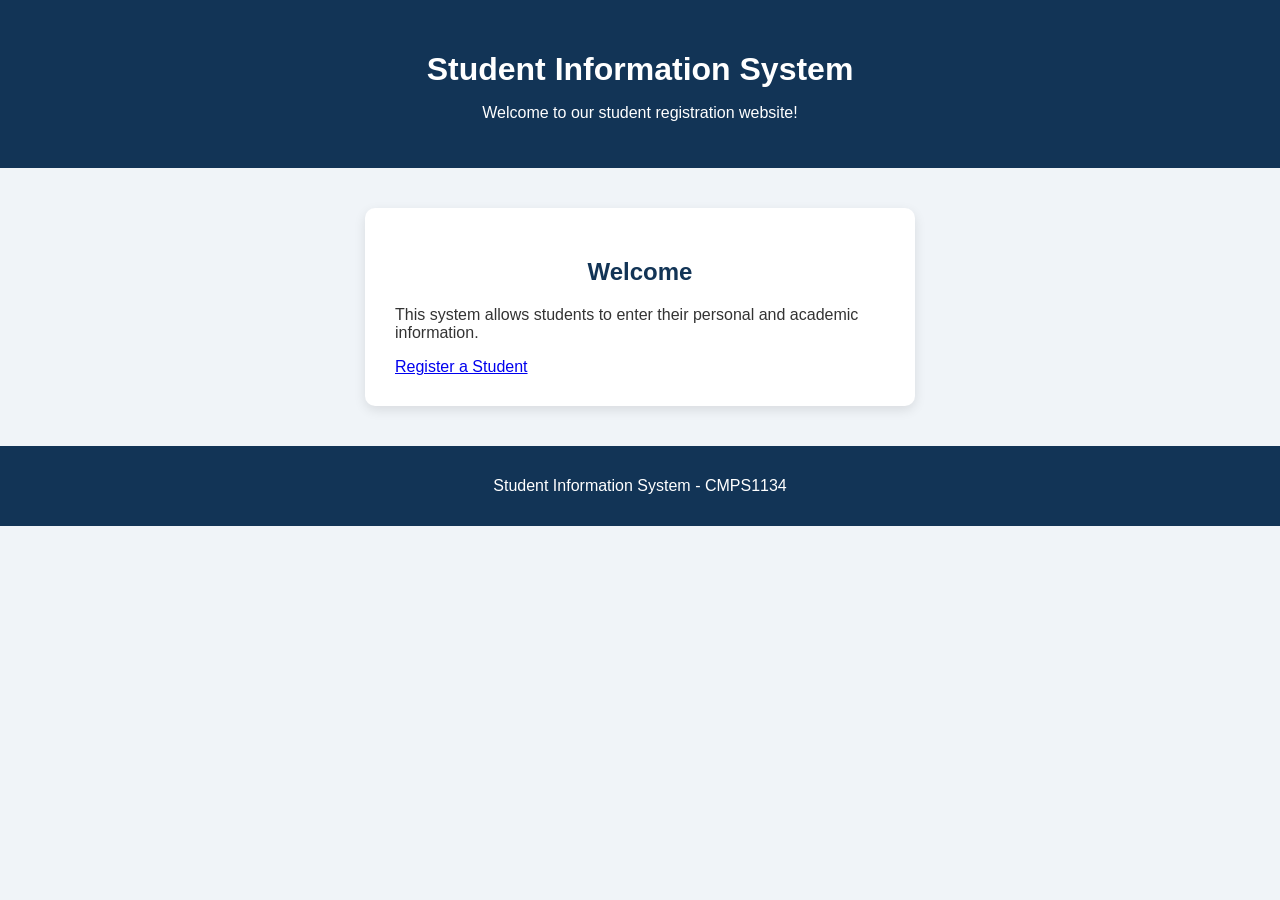
==== Student-Information-System/index.html @ b5f2476f "Organize student information system project" ====
<!DOCTYPE html>
<html lang="en">
<head>
    <meta charset="UTF-8">
    <meta name="viewport" content="width=device-width, initial-scale=1.0">
    <title>Student Information System</title>
    <link rel="stylesheet" href="style.css">
</head>
<body>

    <header>
        <h1>Student Information System</h1>
        <p>Welcome to our student registration website!</p>
    </header>

    <main>
        <h2>Welcome</h2>
        <p>
            This system allows students to enter their
            personal and academic information.
        </p>

        <a href="student-form.html">
            Register a Student
        </a>
    </main>

    <footer>
        <p>Student Information System - CMPS1134</p>
    </footer>

</body>
</html>
---- Student-Information-System/style.css ----
/* General page styling */
* {
    box-sizing: border-box;
}

body {
    font-family: Arial, sans-serif;
    background-color: #f0f4f8;
    margin: 0;
    padding: 0;
    color: #333;
}
header img {
    display: block;
    margin: 0 auto 15px;
    width: 100px;
    height: 100px;
    object-fit: contain;
}
/* Header styling */
header {
    background-color: #123456;
    color: white;
    text-align: center;
    padding: 30px;
}

header h1 {
    margin-bottom: 10px;
}

/* Main form container */
main {
    background-color: white;
    max-width: 550px;
    margin: 40px auto;
    padding: 30px;
    border-radius: 10px;
    box-shadow: 0 4px 12px rgba(0, 0, 0, 0.1);
}

h2 {
    text-align: center;
    color: #123456;
}

/* Form labels */
label {
    display: block;
    margin-top: 15px;
    margin-bottom: 7px;
    font-weight: bold;
}

/* Input fields */
input {
    width: 100%;
    padding: 12px;
    border: 1px solid #ccc;
    border-radius: 5px;
    font-size: 15px;
}

/* Submit button */
button {
    width: 100%;
    background-color: #123456;
    color: white;
    padding: 13px;
    border: none;
    border-radius: 5px;
    margin-top: 25px;
    font-size: 16px;
    cursor: pointer;
}

button:hover {
    background-color: #2468a0;
}

/* Footer */
footer {
    text-align: center;
    background-color: #123456;
    color: white;
    padding: 15px;
}
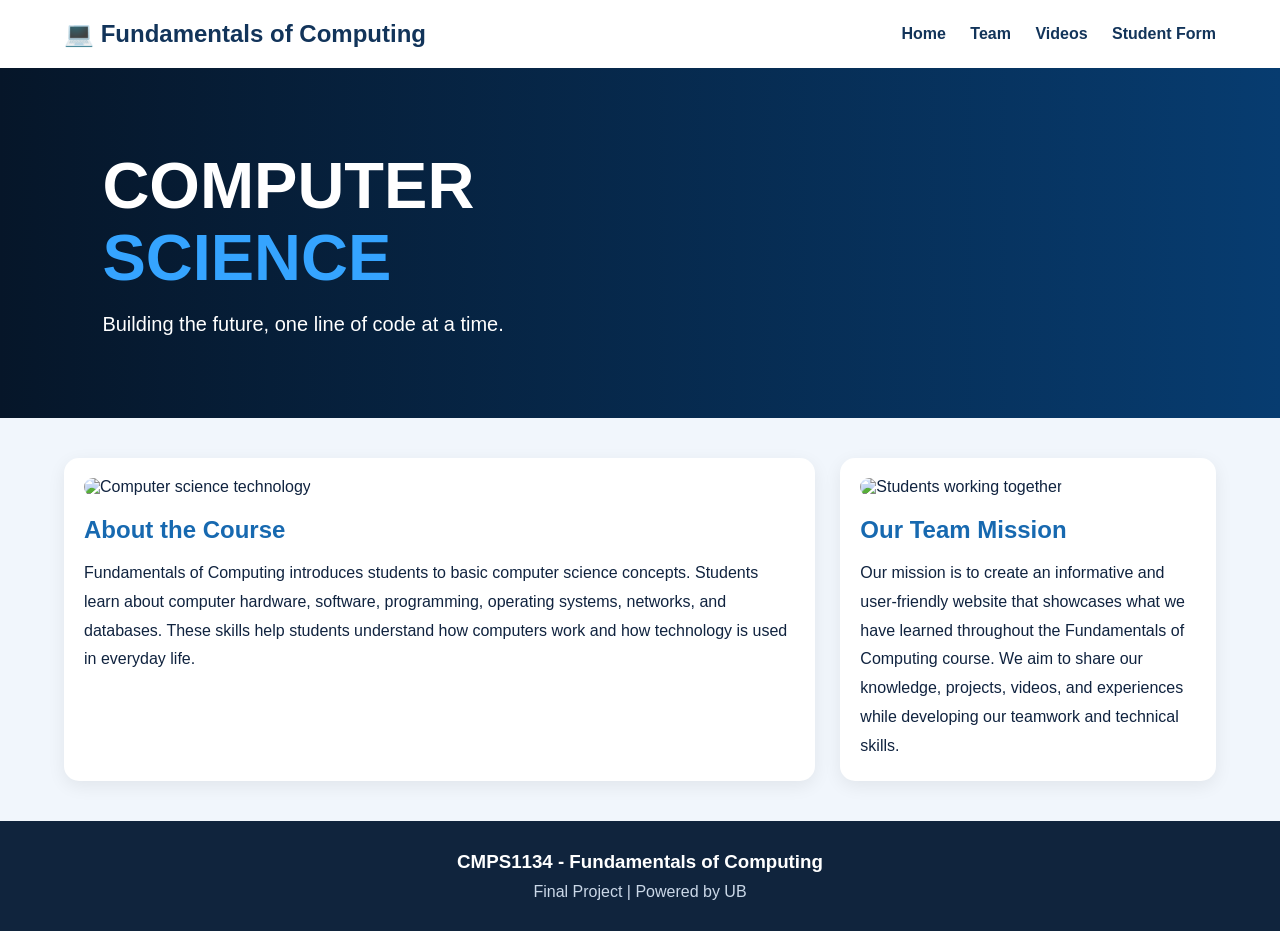
==== commit fac45654: "Improve website design and styling" ====
--- a/Student-Information-System/index.html
+++ b/Student-Information-System/index.html
@@ -4,30 +4,67 @@
 <head>
     <meta charset="UTF-8">
     <meta name="viewport" content="width=device-width, initial-scale=1.0">
-    <title>Student Information System</title>
+    <title>Fundamentals of Computing</title>
     <link rel="stylesheet" href="style.css">
 </head>
 <body>
 
-    <header>
-        <h1>Student Information System</h1>
-        <p>Welcome to our student registration website!</p>
-    </header>
+    <nav class="navbar">
+        <h2>💻 Fundamentals of Computing</h2>
+        <div class="nav-links">
+            <a href="index.html">Home</a>
+            <a href="team members.html">Team</a>
+            <a href="videos.html">Videos</a>
+            <a href="student-form.html">Student Form</a>
+        </div>
+    </nav>
 
-    <main>
-        <h2>Welcome</h2>
-        <p>
-            This system allows students to enter their
-            personal and academic information.
-        </p>
+    <section class="hero">
+        <div>
+            <h1>COMPUTER<br><span>SCIENCE</span></h1>
+            <p>Building the future, one line of code at a time.</p>
+        </div>
+    </section>
 
-        <a href="student-form.html">
-            Register a Student
-        </a>
+    <main class="content">
+
+        <section class="course-card">
+            <img src="images/computer-science.jpg"
+                 alt="Computer science technology">
+
+            <div>
+                <h2>About the Course</h2>
+                <p>
+                    Fundamentals of Computing introduces students
+                    to basic computer science concepts. Students learn
+                    about computer hardware, software, programming,
+                    operating systems, networks, and databases.
+                    These skills help students understand how computers
+                    work and how technology is used in everyday life.
+                </p>
+            </div>
+        </section>
+
+        <section class="mission-card">
+            <img src="images/teamwork.jpg"
+                 alt="Students working together">
+
+            <h2>Our Team Mission</h2>
+            <p>
+                Our mission is to create an informative and
+                user-friendly website that showcases what we have
+                learned throughout the Fundamentals of Computing
+                course. We aim to share our knowledge, projects,
+                videos, and experiences while developing our
+                teamwork and technical skills.
+            </p>
+        </section>
+
     </main>
 
     <footer>
-        <p>Student Information System - CMPS1134</p>
+        <h3>CMPS1134 - Fundamentals of Computing</h3>
+        <p>Final Project | Powered by UB</p>
     </footer>
 
 </body>
--- a/Student-Information-System/style.css
+++ b/Student-Information-System/style.css
@@ -1,88 +1,132 @@
 
-/* General page styling */
 * {
+    margin: 0;
+    padding: 0;
     box-sizing: border-box;
 }
 
 body {
     font-family: Arial, sans-serif;
-    background-color: #f0f4f8;
-    margin: 0;
-    padding: 0;
-    color: #333;
+    background: #f1f6fc;
+    color: #10233f;
 }
-header img {
-    display: block;
-    margin: 0 auto 15px;
-    width: 100px;
-    height: 100px;
-    object-fit: contain;
+
+/* Navigation */
+.navbar {
+    background: white;
+    padding: 20px 5%;
+    display: flex;
+    justify-content: space-between;
+    align-items: center;
+    box-shadow: 0 2px 10px #00000015;
+    flex-wrap: wrap;
+    gap: 15px;
 }
-/* Header styling */
-header {
-    background-color: #123456;
+
+.navbar h2 {
+    color: #12345a;
+}
+
+.nav-links a {
+    text-decoration: none;
+    color: #12345a;
+    margin-left: 20px;
+    font-weight: bold;
+}
+
+.nav-links a:hover {
+    color: #2388e8;
+}
+
+/* Hero section */
+.hero {
+    min-height: 350px;
+    padding: 60px 8%;
+    display: flex;
+    align-items: center;
+    background:
+        linear-gradient(90deg, #061629, #073c70);
+    color: white;
+}
+
+.hero h1 {
+    font-size: 65px;
+    line-height: 1.1;
+}
+
+.hero span {
+    color: #35a4ff;
+}
+
+.hero p {
+    margin-top: 20px;
+    font-size: 20px;
+}
+
+/* Main content */
+.content {
+    display: grid;
+    grid-template-columns: 2fr 1fr;
+    gap: 25px;
+    padding: 40px 5%;
+}
+
+.course-card,
+.mission-card {
+    background: white;
+    padding: 20px;
+    border-radius: 15px;
+    box-shadow: 0 5px 18px #00000012;
+}
+
+.course-card img,
+.mission-card img {
+    width: 100%;
+    height: 220px;
+    object-fit: cover;
+    border-radius: 10px;
+    margin-bottom: 20px;
+}
+
+.course-card h2,
+.mission-card h2 {
+    color: #1769b0;
+    margin-bottom: 15px;
+}
+
+.course-card p,
+.mission-card p {
+    line-height: 1.8;
+}
+
+/* Footer */
+footer {
+    background: #10243d;
     color: white;
     text-align: center;
     padding: 30px;
 }
 
-header h1 {
-    margin-bottom: 10px;
+footer p {
+    margin-top: 10px;
+    color: #cbd8e8;
 }
 
-/* Main form container */
-main {
-    background-color: white;
-    max-width: 550px;
-    margin: 40px auto;
-    padding: 30px;
-    border-radius: 10px;
-    box-shadow: 0 4px 12px rgba(0, 0, 0, 0.1);
+/* Mobile screens */
+@media (max-width: 750px) {
+    .content {
+        grid-template-columns: 1fr;
+    }
+
+    .hero h1 {
+        font-size: 45px;
+    }
+
+    .navbar {
+        flex-direction: column;
+    }
+
+    .nav-links a {
+        margin: 5px;
+    }
 }
-
-h2 {
-    text-align: center;
-    color: #123456;
-}
-
-/* Form labels */
-label {
-    display: block;
-    margin-top: 15px;
-    margin-bottom: 7px;
-    font-weight: bold;
-}
-
-/* Input fields */
-input {
-    width: 100%;
-    padding: 12px;
-    border: 1px solid #ccc;
-    border-radius: 5px;
-    font-size: 15px;
-}
-
-/* Submit button */
-button {
-    width: 100%;
-    background-color: #123456;
-    color: white;
-    padding: 13px;
-    border: none;
-    border-radius: 5px;
-    margin-top: 25px;
-    font-size: 16px;
-    cursor: pointer;
-}
-
-button:hover {
-    background-color: #2468a0;
-}
-
-/* Footer */
-footer {
-    text-align: center;
-    background-color: #123456;
-    color: white;
-    padding: 15px;
-}
